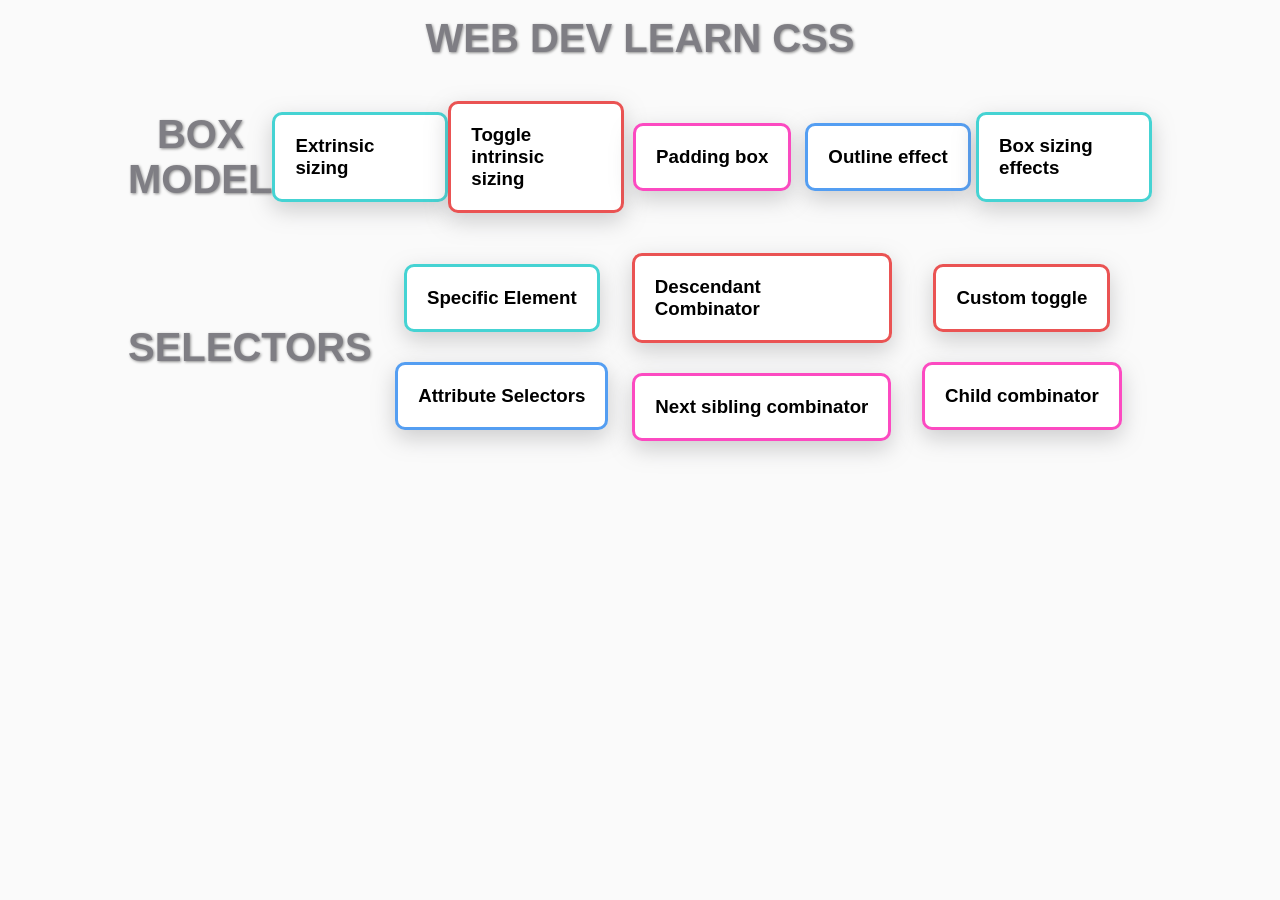
==== index.html @ 9b205660 "Child combinator" ====
<!DOCTYPE html>
<html lang="en">
<head>
    <meta charset="UTF-8">
    <meta http-equiv="X-UA-Compatible" content="IE=edge">
    <meta name="viewport" content="width=device-width, initial-scale=1.0">
    <link rel="stylesheet" href="learn_css.css">
    <title>Learn CSS</title>
</head>
<body>
    <section class="diamond-card">
        <h1>Web Dev Learn CSS</h1>
        <div class="card-container">
            <h1>Box Model</h1>
            <div class="card">
                <div class="card-content card-content-1">
                    <h3><a href="hoofdstukken/box-model/extrinsic-intrinsic-sizing.html">Extrinsic sizing</a></h3>
                </div>
            </div>
            <div class="card">
                <div class="card-content card-content-2">
                    <h3><a href="hoofdstukken/box-model/toggle-intrinsic-sizing.html">Toggle intrinsic sizing</a></h3>
                </div>
            </div>
            <div class="card">    
                <div class="card-content card-content-3">
                    <h3><a href="hoofdstukken/box-model/padding-box.html">Padding box</a></h3>
                </div>
            </div>
            <div class="card">
                <div class="card-content card-content-4">
                    <h3><a href="hoofdstukken/box-model/outline-effect.html">Outline effect</a></h3>
                </div>
            </div>
            <div class="card">
                <div class="card-content card-content-1">
                    <h3><a href="hoofdstukken/box-model/box-sizing-effects.html">Box sizing effects</a></h3>
                </div>
            </div>
        </div>

        <div class="card-container">
            <h1>Selectors</h1>
            <div class="card">
                <div class="card-content card-content-1">
                    <h3><a href="hoofdstukken/selectors/specific-element.html">Specific Element</a></h3>
                </div>
                <div class="card-content card-content-4">
                    <h3><a href="hoofdstukken/selectors/attribute-selectors.html">Attribute Selectors</a></h3>
                </div>
            </div>
            <div class="card">
                <div class="card-content card-content-2">
                    <h3><a href="hoofdstukken/selectors/descendant-combinator.html">Descendant Combinator</a></h3>
                </div>
                <div class="card-content card-content-3">
                    <h3><a href="hoofdstukken/selectors/next-sibling-selector.html">Next sibling combinator</a></h3>
                </div>
            </div>
            <div class="card">
                <div class="card-content card-content-2">
                    <h3><a href="hoofdstukken/selectors/custom-toggle.html">Custom toggle</a></h3>
                </div>
                <div class="card-content card-content-3">
                    <h3><a href="hoofdstukken/selectors/child-combinator.html">Child combinator</a></h3>
                </div>
            </div>
        </div>
</section>   
</body>
</html>
---- learn_css.css ----
* {
    margin: 0;
    padding: 0;
    box-sizing: border-box;
  }
  
  body {
    background-color: #fafafa;
    font-family: "Poppins", sans-serif;
  }
  
  h1 {
    font-weight: 600;
    color: #7f7e84;
    text-align: center;
    font-size: 2.5rem;
    text-transform: uppercase;
    text-shadow: 1px 1px 3px rgba(0, 0, 0, 0.445);
  }
  
  .diamond-card {
    padding: 1rem 0;
  }

  .card-container {
    width: 80%;
    margin: 40px auto;
    display: flex;
    justify-content: space-around;
    align-items: center;
  }
  
  .card {
    flex-basis: 30%;
    display: flex;
    justify-content: space-around;
    align-items: center;
    flex-direction: column;
    gap: 30px;
  }
  
  .card-content {
    border-radius: 5px;
    padding: 20px;
    background-color: #fff;
    border-radius: 10px;
    box-shadow: 0 8px 22px 0 rgba(128, 128, 129, 0.37);
  }
  
  .card-content h2 {
    margin-bottom: 5px;
    font-weight: 600;
    font-size: 1.3rem;
  }
  .card-content p {
    color: #5c5b5b;
    font-size: 14px;
  }
  
  .img-container {
    margin-top: 10px;
    text-align: right;
  }
  
  .img-container img {
    width: 7rem;
  }

  .card-content:hover {
    cursor: pointer;
    transition: 0.3s;
    transform: scale(1.1);
  }
  
  .card-content:hover p {
    color: rgb(34, 34, 34);
  }
  
  .card-content-1 {
    border: 3px solid #45d3d3;
  }
  
  .card-content-2 {
    border: 3px solid #ea5353;
  }
  
  .card-content-3 {
    border: 3px solid #fc4ac1;
  }
  
  .card-content-4 {
    border: 3px solid #549ef2;
  }

  a {
    text-decoration: none;
    color: black;
  }
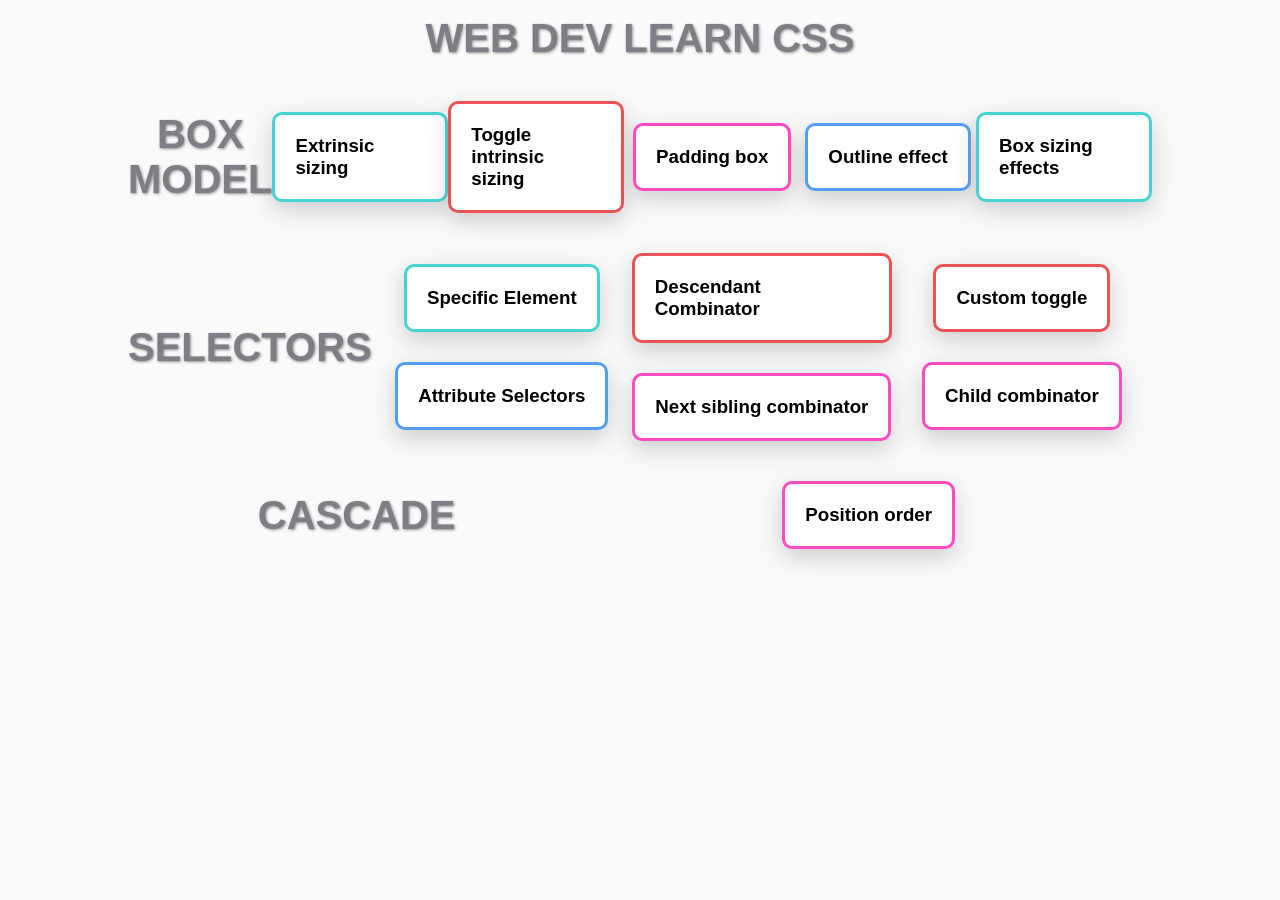
==== commit a4730c1b: "Position order" ====
--- a/index.html
+++ b/index.html
@@ -66,6 +66,17 @@
                 </div>
             </div>
         </div>
+
+        <div class="card-container">
+            <h1>Cascade</h1>
+            <div class="card">
+                <div class="card-content card-content-3">
+                    <h3><a href="hoofdstukken/cascade/position-order.html">Position order</a></h3>
+                </div>
+            </div>
+
+        </div>
+
 </section>   
 </body>
 </html>
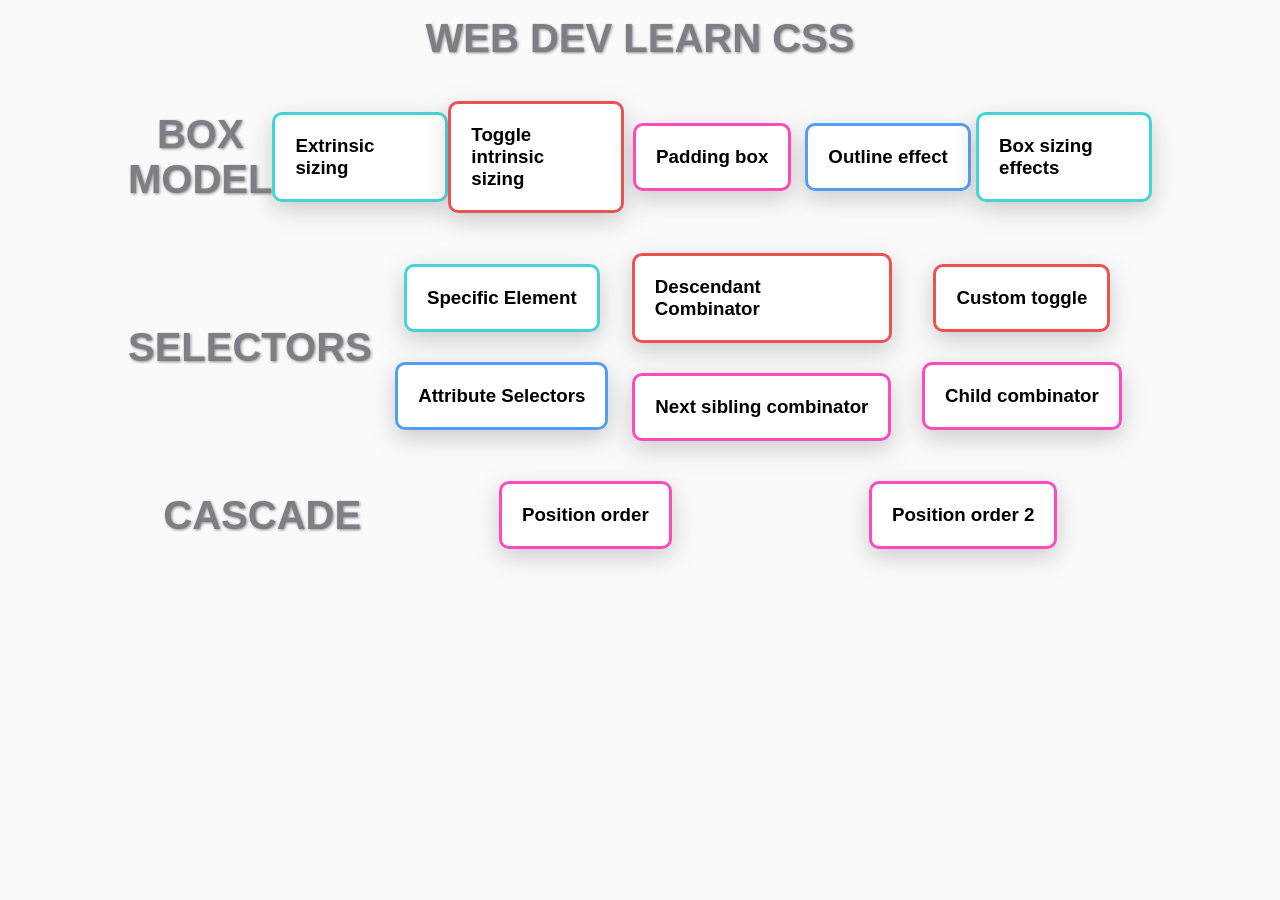
==== commit 290496a6: "Position order 2" ====
--- a/index.html
+++ b/index.html
@@ -74,6 +74,11 @@
                     <h3><a href="hoofdstukken/cascade/position-order.html">Position order</a></h3>
                 </div>
             </div>
+            <div class="card">
+                <div class="card-content card-content-3">
+                    <h3><a href="hoofdstukken/cascade/position-order2.html">Position order 2</a></h3>
+                </div>
+            </div>
 
         </div>
 
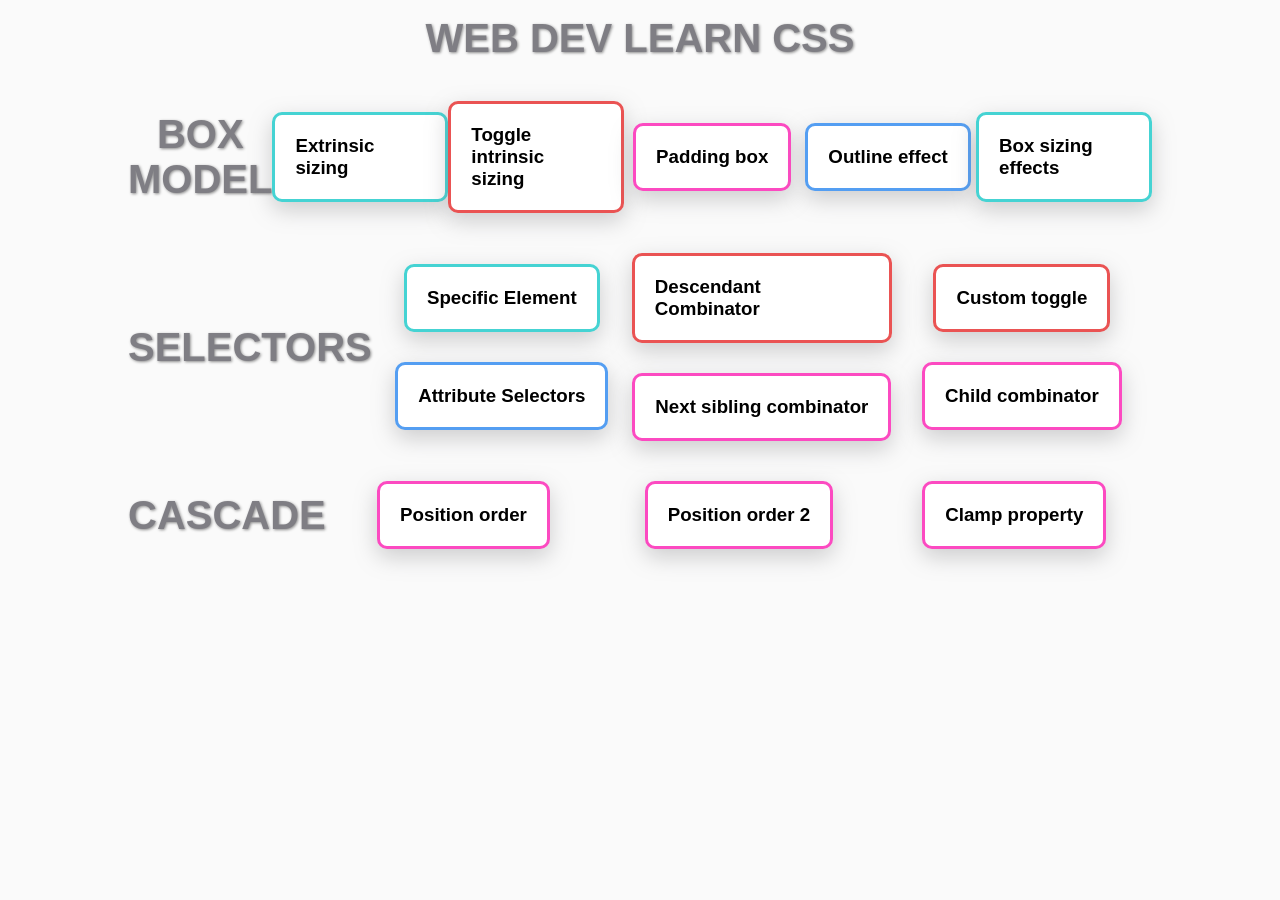
==== commit 3bbb9112: "Clamp property" ====
--- a/index.html
+++ b/index.html
@@ -79,6 +79,11 @@
                     <h3><a href="hoofdstukken/cascade/position-order2.html">Position order 2</a></h3>
                 </div>
             </div>
+            <div class="card">
+                <div class="card-content card-content-3">
+                    <h3><a href="hoofdstukken/cascade/clamp-property.html">Clamp property</a></h3>
+                </div>
+            </div>
 
         </div>
 
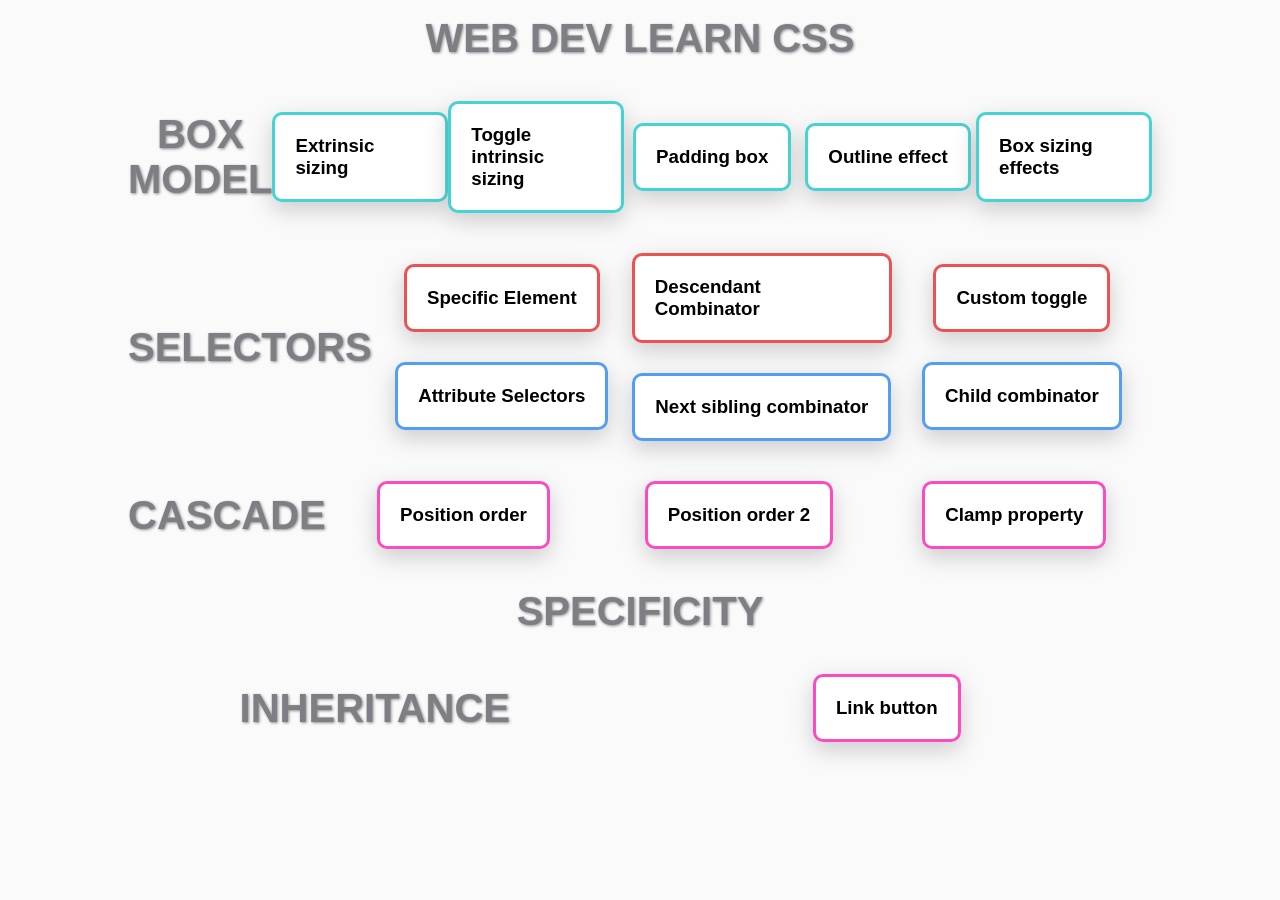
==== commit beff9b46: "Link button" ====
--- a/index.html
+++ b/index.html
@@ -18,17 +18,17 @@
                 </div>
             </div>
             <div class="card">
-                <div class="card-content card-content-2">
+                <div class="card-content card-content-1">
                     <h3><a href="hoofdstukken/box-model/toggle-intrinsic-sizing.html">Toggle intrinsic sizing</a></h3>
                 </div>
             </div>
             <div class="card">    
-                <div class="card-content card-content-3">
+                <div class="card-content card-content-1">
                     <h3><a href="hoofdstukken/box-model/padding-box.html">Padding box</a></h3>
                 </div>
             </div>
             <div class="card">
-                <div class="card-content card-content-4">
+                <div class="card-content card-content-1">
                     <h3><a href="hoofdstukken/box-model/outline-effect.html">Outline effect</a></h3>
                 </div>
             </div>
@@ -42,7 +42,7 @@
         <div class="card-container">
             <h1>Selectors</h1>
             <div class="card">
-                <div class="card-content card-content-1">
+                <div class="card-content card-content-2">
                     <h3><a href="hoofdstukken/selectors/specific-element.html">Specific Element</a></h3>
                 </div>
                 <div class="card-content card-content-4">
@@ -53,7 +53,7 @@
                 <div class="card-content card-content-2">
                     <h3><a href="hoofdstukken/selectors/descendant-combinator.html">Descendant Combinator</a></h3>
                 </div>
-                <div class="card-content card-content-3">
+                <div class="card-content card-content-4">
                     <h3><a href="hoofdstukken/selectors/next-sibling-selector.html">Next sibling combinator</a></h3>
                 </div>
             </div>
@@ -61,7 +61,7 @@
                 <div class="card-content card-content-2">
                     <h3><a href="hoofdstukken/selectors/custom-toggle.html">Custom toggle</a></h3>
                 </div>
-                <div class="card-content card-content-3">
+                <div class="card-content card-content-4">
                     <h3><a href="hoofdstukken/selectors/child-combinator.html">Child combinator</a></h3>
                 </div>
             </div>
@@ -84,7 +84,20 @@
                     <h3><a href="hoofdstukken/cascade/clamp-property.html">Clamp property</a></h3>
                 </div>
             </div>
+        </div>
 
+        <div class="card-container">
+            <h1>Specificity</h1>
+
+        </div>
+
+        <div class="card-container">
+            <h1>Inheritance</h1>
+            <div class="card">
+                <div class="card-content card-content-3">
+                    <h3><a href="hoofdstukken/inheritance/link-button.html">Link button</a></h3>
+                </div>
+            </div>
         </div>
 
 </section>   
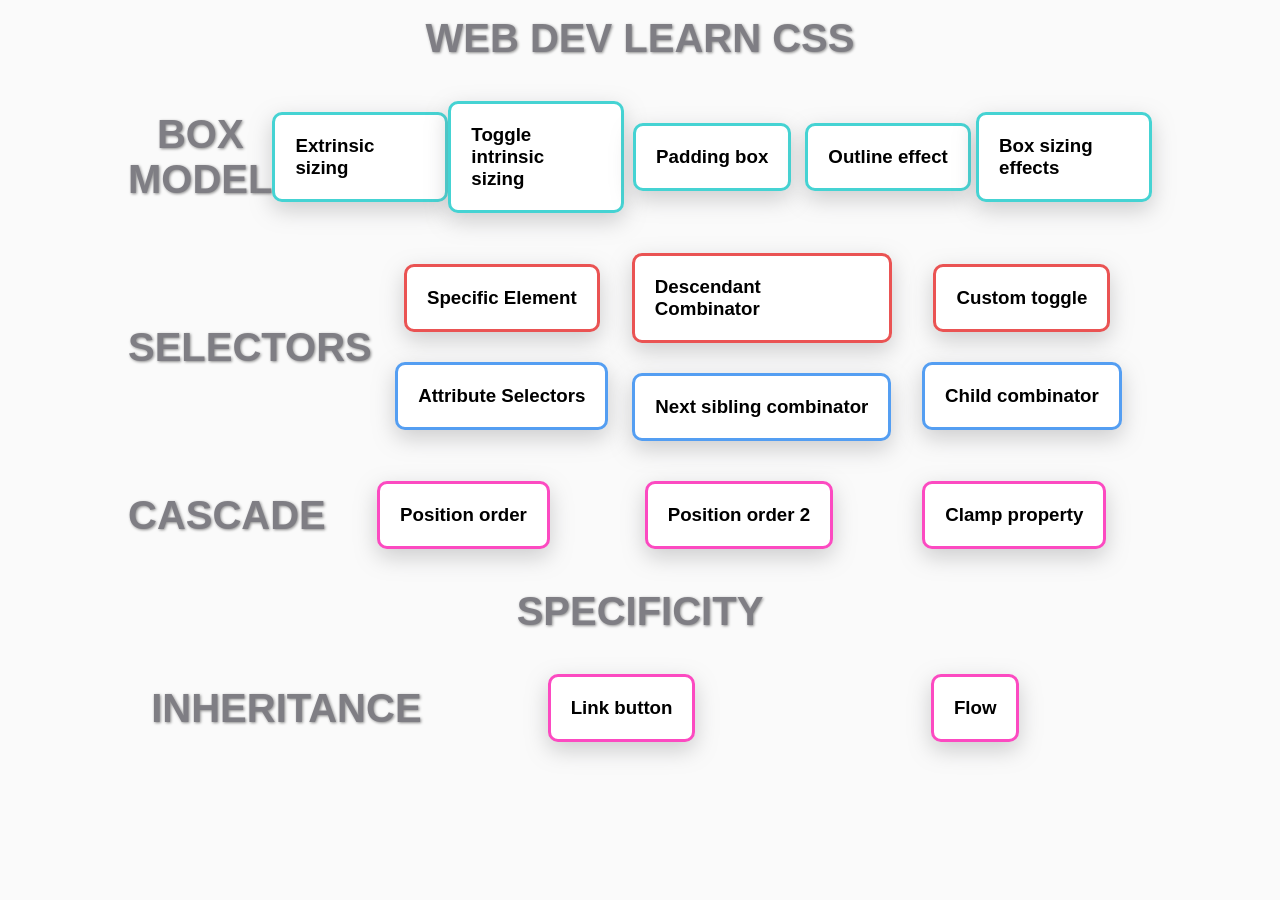
==== commit 7347685b: "Flow" ====
--- a/index.html
+++ b/index.html
@@ -98,6 +98,11 @@
                     <h3><a href="hoofdstukken/inheritance/link-button.html">Link button</a></h3>
                 </div>
             </div>
+            <div class="card">
+                <div class="card-content card-content-3">
+                    <h3><a href="hoofdstukken/inheritance/flow.html">Flow</a></h3>
+                </div>
+            </div>
         </div>
 
 </section>   
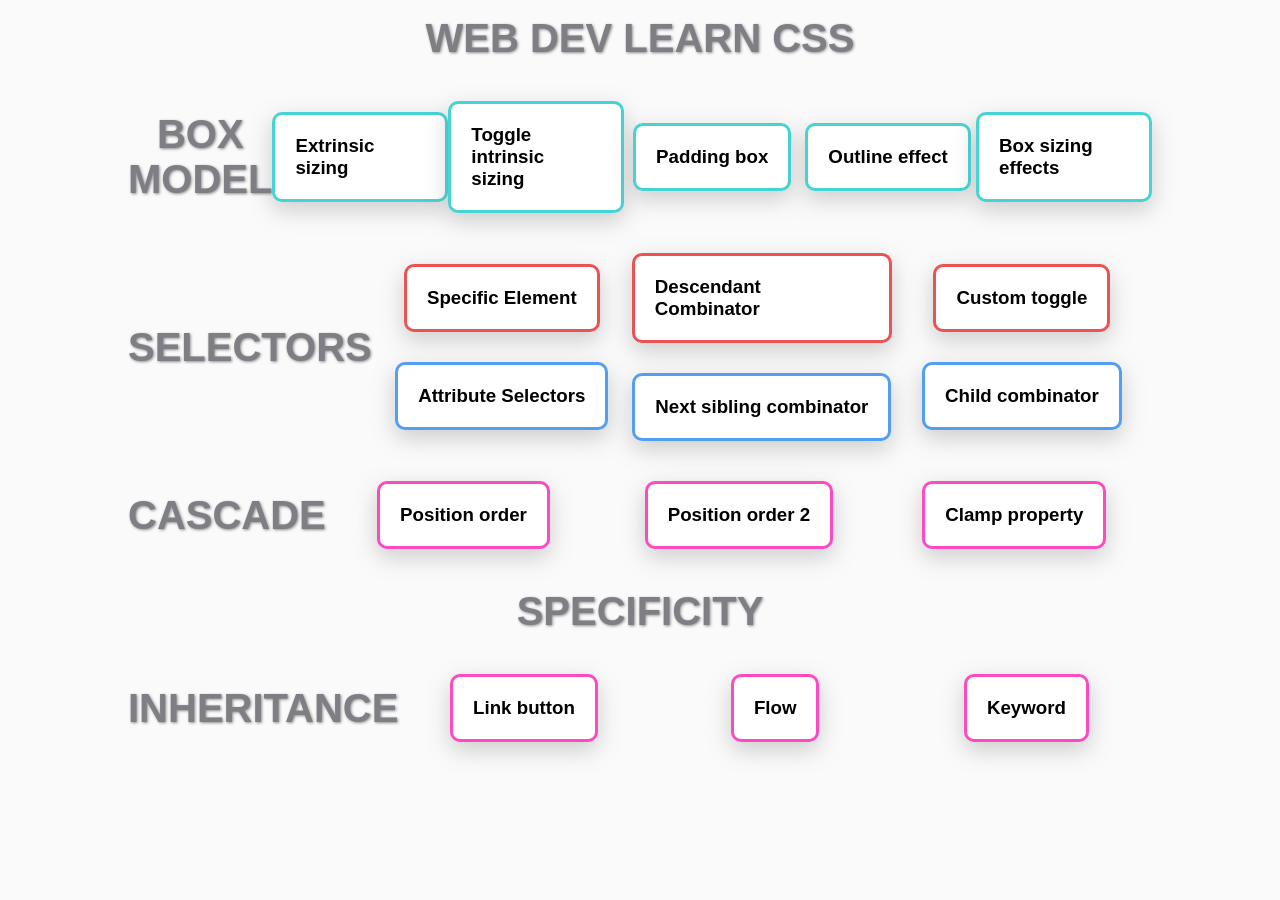
==== commit 2240691f: "Keyword" ====
--- a/index.html
+++ b/index.html
@@ -103,6 +103,11 @@
                     <h3><a href="hoofdstukken/inheritance/flow.html">Flow</a></h3>
                 </div>
             </div>
+            <div class="card">
+                <div class="card-content card-content-3">
+                    <h3><a href="hoofdstukken/inheritance/keyword.html">Keyword</a></h3>
+                </div>
+            </div>
         </div>
 
 </section>   
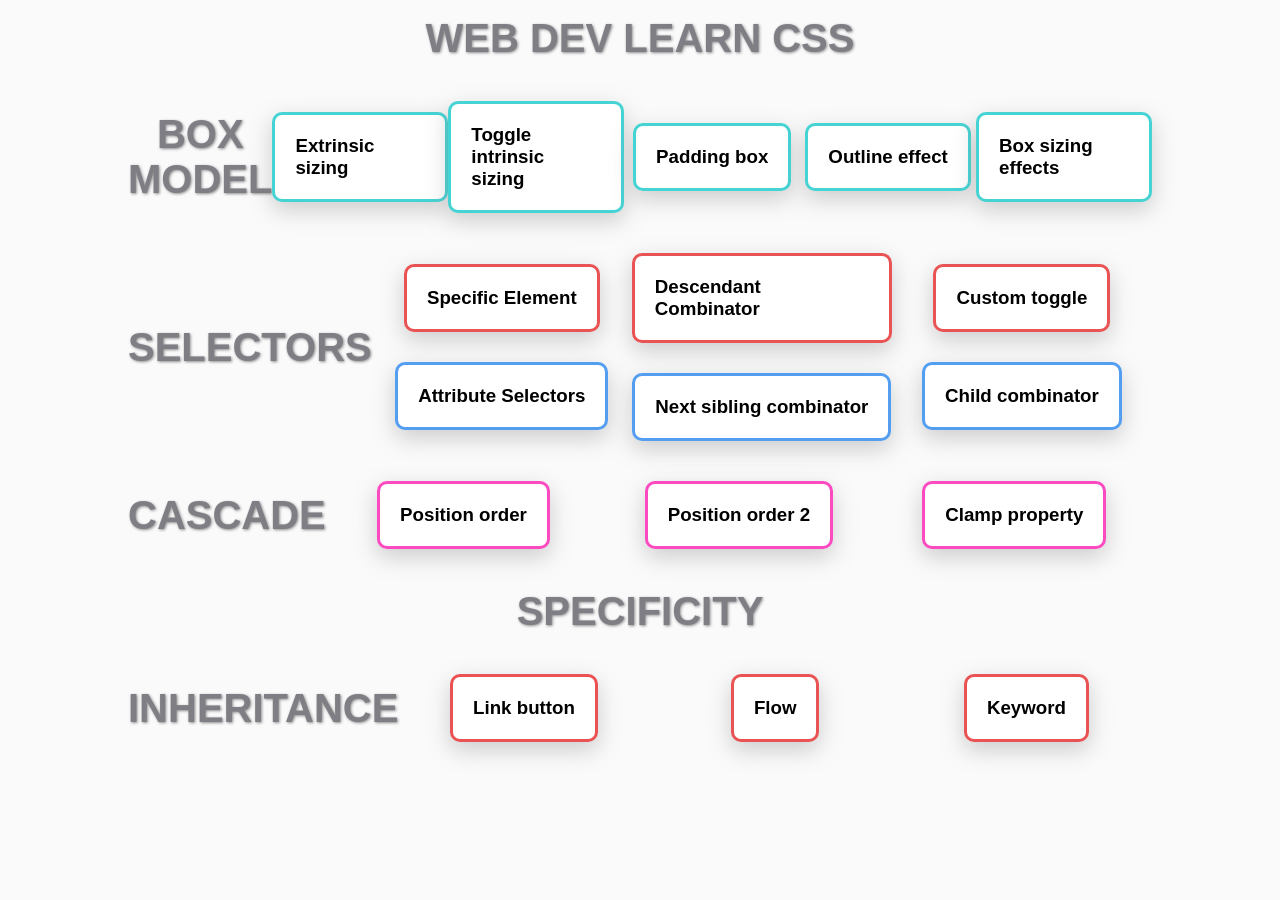
==== commit e6a68189: "color 2" ====
--- a/index.html
+++ b/index.html
@@ -94,17 +94,17 @@
         <div class="card-container">
             <h1>Inheritance</h1>
             <div class="card">
-                <div class="card-content card-content-3">
+                <div class="card-content card-content-2">
                     <h3><a href="hoofdstukken/inheritance/link-button.html">Link button</a></h3>
                 </div>
             </div>
             <div class="card">
-                <div class="card-content card-content-3">
+                <div class="card-content card-content-2">
                     <h3><a href="hoofdstukken/inheritance/flow.html">Flow</a></h3>
                 </div>
             </div>
             <div class="card">
-                <div class="card-content card-content-3">
+                <div class="card-content card-content-2">
                     <h3><a href="hoofdstukken/inheritance/keyword.html">Keyword</a></h3>
                 </div>
             </div>
